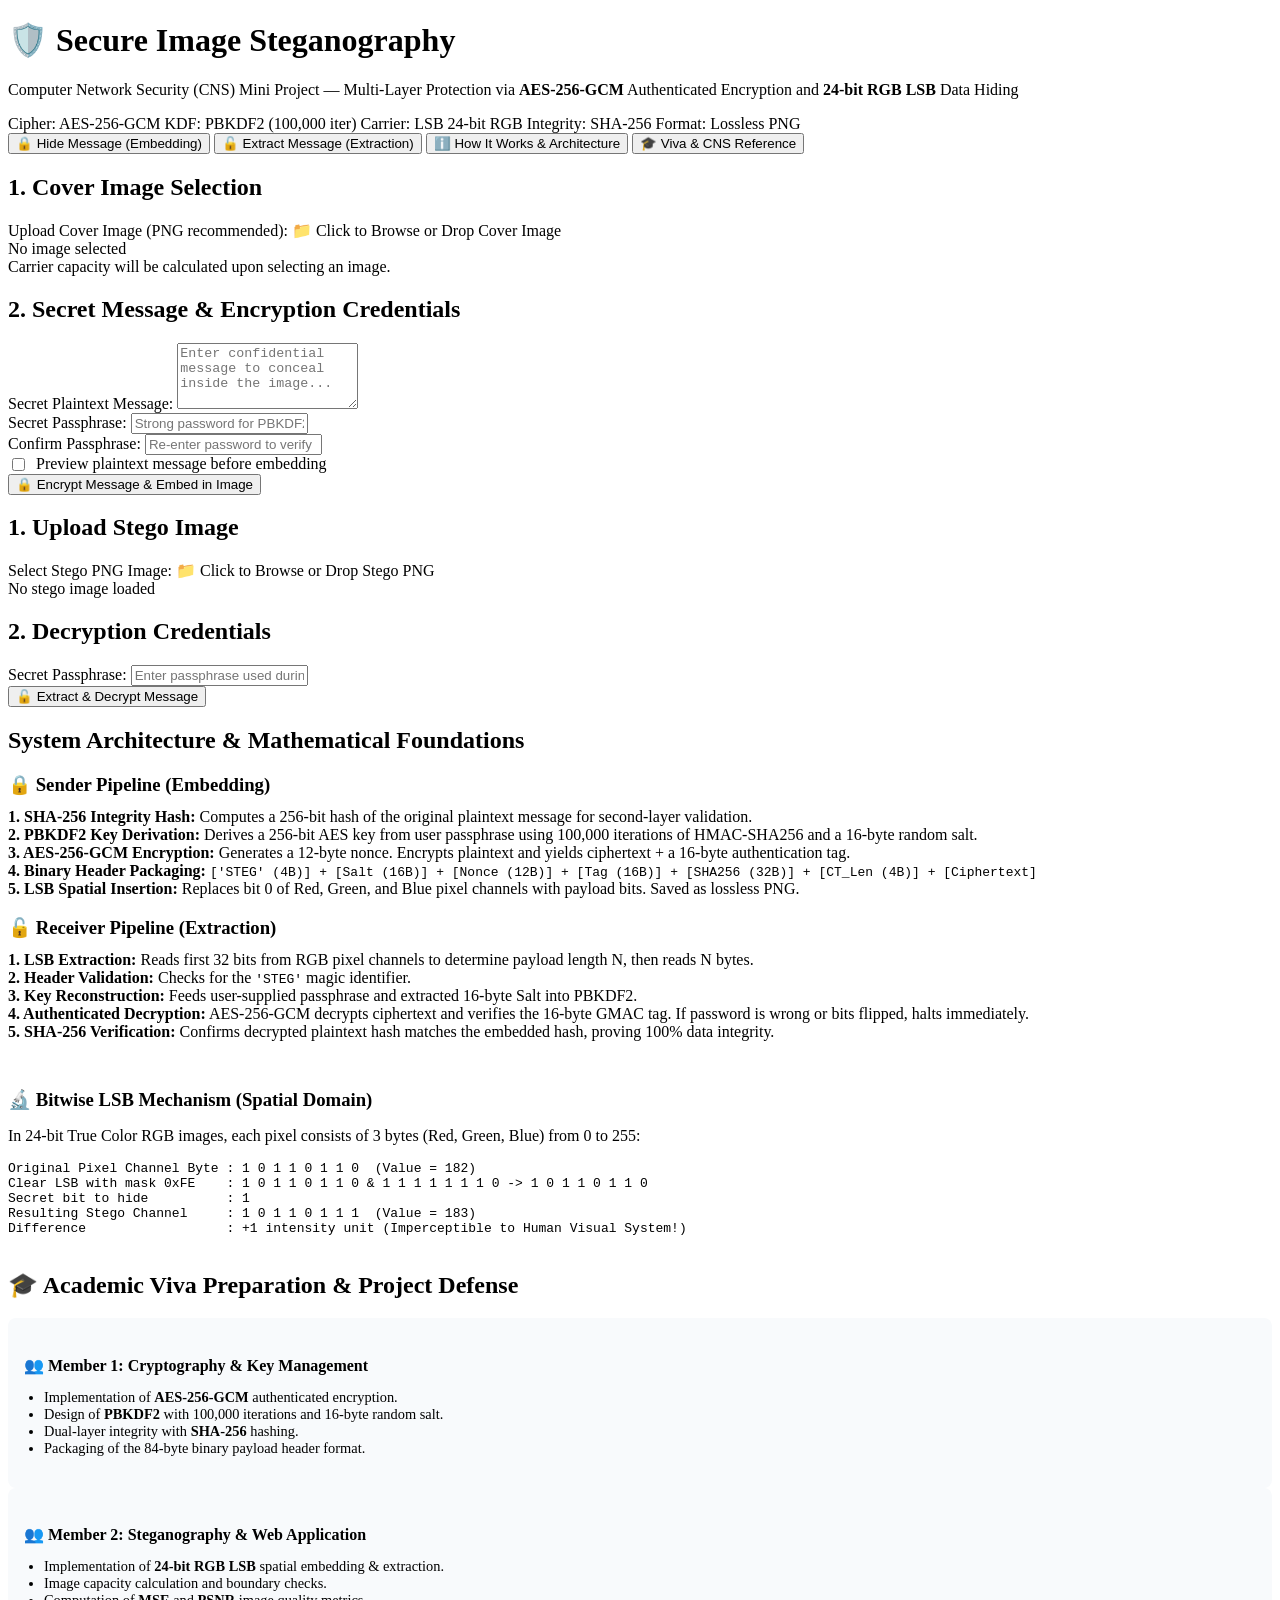
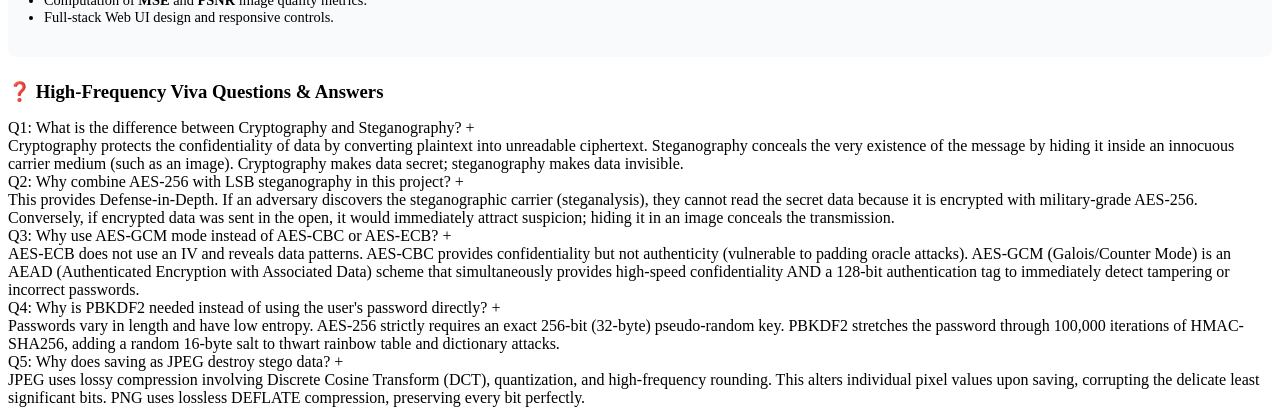
==== templates/index.html @ 18401d92 "Replace Streamlit with Flask web app and add GitHub Pages static live deployment" ====
<!DOCTYPE html>
<html lang="en">
<head>
  <meta charset="UTF-8">
  <meta name="viewport" content="width=device-width, initial-scale=1.0">
  <title>Secure Image Steganography | AES-256 & LSB</title>
  <link rel="stylesheet" href="static/style.css">
  <link rel="icon" href="data:image/svg+xml,<svg xmlns=%22http://www.w3.org/2000/svg%22 viewBox=%220 0 100 100%22><text y=%22.9em%22 font-size=%2290%22>🛡️</text></svg>">
</head>
<body>

  <!-- Top Banner / Header -->
  <header>
    <div class="header-container">
      <h1>🛡️ Secure Image Steganography</h1>
      <p>Computer Network Security (CNS) Mini Project — Multi-Layer Protection via <strong>AES-256-GCM</strong> Authenticated Encryption and <strong>24-bit RGB LSB</strong> Data Hiding</p>
      <div class="badge-row">
        <span class="badge badge-blue">Cipher: AES-256-GCM</span>
        <span class="badge badge-amber">KDF: PBKDF2 (100,000 iter)</span>
        <span class="badge badge-green">Carrier: LSB 24-bit RGB</span>
        <span class="badge badge-blue">Integrity: SHA-256</span>
        <span class="badge badge-green">Format: Lossless PNG</span>
      </div>
    </div>
  </header>

  <!-- Main Container -->
  <main class="main-container">
    
    <!-- Navigation Tabs -->
    <nav class="tabs-nav">
      <button class="tab-btn active" data-tab="tab-hide">🔒 Hide Message (Embedding)</button>
      <button class="tab-btn" data-tab="tab-extract">🔓 Extract Message (Extraction)</button>
      <button class="tab-btn" data-tab="tab-how-it-works">ℹ️ How It Works & Architecture</button>
      <button class="tab-btn" data-tab="tab-viva">🎓 Viva & CNS Reference</button>
    </nav>

    <!-- ========================================================================= -->
    <!-- TAB 1: HIDE MESSAGE                                                       -->
    <!-- ========================================================================= -->
    <section id="tab-hide" class="tab-content active">
      <div class="grid-2">
        
        <!-- Left: Upload & Capacity -->
        <div class="card">
          <h2 class="card-title">1. Cover Image Selection</h2>
          
          <div class="form-group" id="samplePickerGroup" style="display:none;">
            <label for="sampleSelect">Or select a pre-generated sample:</label>
            <select id="sampleSelect">
              <option value="">-- Choose a sample image --</option>
            </select>
          </div>

          <div class="form-group">
            <label>Upload Cover Image (PNG recommended):</label>
            <label class="file-dropzone" for="coverInput">
              📁 Click to Browse or Drop Cover Image
              <input type="file" id="coverInput" accept="image/png, image/bmp, image/jpeg" style="display:none;">
            </label>
          </div>

          <div class="preview-box" id="coverPreview">
            <span style="color: var(--text-muted);">No image selected</span>
          </div>

          <div class="alert alert-info" id="capacityStats">
            Carrier capacity will be calculated upon selecting an image.
          </div>
        </div>

        <!-- Right: Secret Credentials & Controls -->
        <div class="card">
          <h2 class="card-title">2. Secret Message & Encryption Credentials</h2>

          <div class="form-group">
            <label for="secretMessage">Secret Plaintext Message:</label>
            <textarea id="secretMessage" rows="4" placeholder="Enter confidential message to conceal inside the image..."></textarea>
          </div>

          <div class="form-group">
            <label for="embedPassword">Secret Passphrase:</label>
            <input type="password" id="embedPassword" placeholder="Strong password for PBKDF2 key derivation">
          </div>

          <div class="form-group">
            <label for="confirmPassword">Confirm Passphrase:</label>
            <input type="password" id="confirmPassword" placeholder="Re-enter password to verify">
          </div>

          <div style="display: flex; align-items: center; gap: 0.5rem;">
            <input type="checkbox" id="showPlaintextCheck">
            <label for="showPlaintextCheck" style="cursor: pointer; margin: 0;">Preview plaintext message before embedding</label>
          </div>

          <div id="plaintextPreviewBox" style="display:none; background:#f1f5f9; padding:0.75rem; border-radius:6px; font-family:monospace;" id="plaintextPreviewText">
            <span id="plaintextPreviewText"></span>
          </div>

          <button class="btn btn-primary" id="btnEmbed">
            🔒 Encrypt Message & Embed in Image
          </button>

          <div id="embedAlert" class="alert" style="display:none;"></div>
        </div>

      </div>

      <!-- Result Card (Stego Image & Telemetry) -->
      <div class="card" id="embedResultCard" style="display:none; margin-top:2rem;">
        <h2 class="card-title">3. Generated Stego Image & Telemetry</h2>
        
        <div class="grid-2">
          <div>
            <div class="preview-box" style="margin-bottom: 1rem;">
              <img id="stegoPreview" src="" alt="Stego Image Output">
            </div>
            <a id="btnDownloadStego" class="btn btn-success" style="width: 100%; text-decoration: none;">
              ⬇️ Download Stego Image (Lossless PNG)
            </a>
            <p style="font-size: 0.8rem; color: var(--text-muted); margin-top: 0.5rem; text-align: center;">
              ⚠️ Lossless preservation notice: Always save and transmit as PNG. JPEG compression destroys LSB data.
            </p>
          </div>

          <div>
            <h3 style="font-size: 1.1rem; margin-bottom: 0.75rem;">📊 Security & Quality Metrics</h3>
            <div class="telemetry-grid">
              <div class="metric-card">
                <div class="metric-val" id="telemetryAlgorithm">AES-256-GCM</div>
                <div class="metric-lbl">Cipher Mode</div>
              </div>
              <div class="metric-card">
                <div class="metric-val" id="telemetryPsnr">-- dB</div>
                <div class="metric-lbl">PSNR (Fidelity)</div>
              </div>
              <div class="metric-card">
                <div class="metric-val" id="telemetryMse">--</div>
                <div class="metric-lbl">Mean Squared Error</div>
              </div>
              <div class="metric-card">
                <div class="metric-val" id="telemetryCapUsed">--%</div>
                <div class="metric-lbl">Capacity Utilized</div>
              </div>
            </div>

            <div style="background: #f8fafc; border: 1px solid var(--border-color); border-radius: 8px; padding: 1rem; margin-top: 1rem; font-size: 0.85rem;">
              <strong>Cryptographic Manifest:</strong><br>
              • Random Salt (16B): <code id="telemetrySalt">--</code><br>
              • Nonce / IV (12B): <code id="telemetryNonce">--</code><br>
              • Auth Tag (16B): <code id="telemetryTag">--</code><br>
              • SHA-256 Digest: <code id="telemetrySha">--</code><br>
              • Payload Size: <strong id="telemetryPayload">--</strong>
            </div>
          </div>
        </div>
      </div>
    </section>

    <!-- ========================================================================= -->
    <!-- TAB 2: EXTRACT MESSAGE                                                    -->
    <!-- ========================================================================= -->
    <section id="tab-extract" class="tab-content">
      <div class="grid-2">
        
        <!-- Left: Upload Stego -->
        <div class="card">
          <h2 class="card-title">1. Upload Stego Image</h2>
          <div class="form-group">
            <label>Select Stego PNG Image:</label>
            <label class="file-dropzone" for="stegoInput">
              📁 Click to Browse or Drop Stego PNG
              <input type="file" id="stegoInput" accept="image/png, image/bmp" style="display:none;">
            </label>
          </div>
          <div class="preview-box" id="stegoExtractPreview">
            <span style="color: var(--text-muted);">No stego image loaded</span>
          </div>
        </div>

        <!-- Right: Decryption Credentials -->
        <div class="card">
          <h2 class="card-title">2. Decryption Credentials</h2>
          <div class="form-group">
            <label for="extractPassword">Secret Passphrase:</label>
            <input type="password" id="extractPassword" placeholder="Enter passphrase used during embedding">
          </div>

          <button class="btn btn-primary" id="btnExtract">
            🔓 Extract & Decrypt Message
          </button>

          <div id="extractAlert" class="alert" style="display:none;"></div>
        </div>

      </div>

      <!-- Extract Results -->
      <div class="card" id="extractResultCard" style="display:none; margin-top:2rem;">
        <h2 class="card-title">3. Authentication & Recovered Message</h2>

        <div class="verify-grid">
          <div class="verify-box" id="badgeHeader">
            <strong>HEADER</strong><br><small>Magic check</small>
          </div>
          <div class="verify-box" id="badgeTag">
            <strong>AUTH TAG</strong><br><small>AES-GCM integrity</small>
          </div>
          <div class="verify-box" id="badgeSha">
            <strong>SHA-256</strong><br><small>Plaintext hash</small>
          </div>
        </div>

        <div class="form-group" style="margin-top: 1rem;">
          <label>Decrypted Plaintext Secret Message:</label>
          <textarea id="extractedMessage" rows="5" readonly style="background:#f8fafc; font-weight:600; color:#0f172a;"></textarea>
        </div>

        <div>
          <label>Technical Telemetry:</label>
          <pre id="cryptoDetails"></pre>
        </div>
      </div>
    </section>

    <!-- ========================================================================= -->
    <!-- TAB 3: HOW IT WORKS                                                       -->
    <!-- ========================================================================= -->
    <section id="tab-how-it-works" class="tab-content">
      <div class="card">
        <h2 class="card-title">System Architecture & Mathematical Foundations</h2>
        
        <div class="grid-2">
          <div>
            <h3 style="margin-bottom: 0.75rem;">🔒 Sender Pipeline (Embedding)</h3>
            <div class="workflow-step">
              <strong>1. SHA-256 Integrity Hash:</strong> Computes a 256-bit hash of the original plaintext message for second-layer validation.
            </div>
            <div class="workflow-step">
              <strong>2. PBKDF2 Key Derivation:</strong> Derives a 256-bit AES key from user passphrase using 100,000 iterations of HMAC-SHA256 and a 16-byte random salt.
            </div>
            <div class="workflow-step">
              <strong>3. AES-256-GCM Encryption:</strong> Generates a 12-byte nonce. Encrypts plaintext and yields ciphertext + a 16-byte authentication tag.
            </div>
            <div class="workflow-step">
              <strong>4. Binary Header Packaging:</strong>
              <code>['STEG' (4B)] + [Salt (16B)] + [Nonce (12B)] + [Tag (16B)] + [SHA256 (32B)] + [CT_Len (4B)] + [Ciphertext]</code>
            </div>
            <div class="workflow-step">
              <strong>5. LSB Spatial Insertion:</strong> Replaces bit 0 of Red, Green, and Blue pixel channels with payload bits. Saved as lossless PNG.
            </div>
          </div>

          <div>
            <h3 style="margin-bottom: 0.75rem;">🔓 Receiver Pipeline (Extraction)</h3>
            <div class="workflow-step">
              <strong>1. LSB Extraction:</strong> Reads first 32 bits from RGB pixel channels to determine payload length N, then reads N bytes.
            </div>
            <div class="workflow-step">
              <strong>2. Header Validation:</strong> Checks for the <code>'STEG'</code> magic identifier.
            </div>
            <div class="workflow-step">
              <strong>3. Key Reconstruction:</strong> Feeds user-supplied passphrase and extracted 16-byte Salt into PBKDF2.
            </div>
            <div class="workflow-step">
              <strong>4. Authenticated Decryption:</strong> AES-256-GCM decrypts ciphertext and verifies the 16-byte GMAC tag. If password is wrong or bits flipped, halts immediately.
            </div>
            <div class="workflow-step">
              <strong>5. SHA-256 Verification:</strong> Confirms decrypted plaintext hash matches the embedded hash, proving 100% data integrity.
            </div>
          </div>
        </div>

        <hr style="margin: 1.5rem 0; border: 0; border-top: 1px solid var(--border-color);">

        <h3 style="margin-bottom: 0.5rem;">🔬 Bitwise LSB Mechanism (Spatial Domain)</h3>
        <p style="color: var(--text-muted); margin-bottom: 1rem;">
          In 24-bit True Color RGB images, each pixel consists of 3 bytes (Red, Green, Blue) from 0 to 255:
        </p>
        <pre>
Original Pixel Channel Byte : 1 0 1 1 0 1 1 0  (Value = 182)
Clear LSB with mask 0xFE    : 1 0 1 1 0 1 1 0 & 1 1 1 1 1 1 1 0 -> 1 0 1 1 0 1 1 0
Secret bit to hide          : 1
Resulting Stego Channel     : 1 0 1 1 0 1 1 1  (Value = 183)
Difference                  : +1 intensity unit (Imperceptible to Human Visual System!)
        </pre>
      </div>
    </section>

    <!-- ========================================================================= -->
    <!-- TAB 4: VIVA REFERENCE                                                     -->
    <!-- ========================================================================= -->
    <section id="tab-viva" class="tab-content">
      <div class="card">
        <h2 class="card-title">🎓 Academic Viva Preparation & Project Defense</h2>

        <div class="grid-2" style="margin-bottom: 1.5rem;">
          <div style="background:#f8fafc; padding:1rem; border-radius:8px; border:1px solid var(--border-color);">
            <h4 style="color: var(--primary); margin-bottom:0.5rem;">👥 Member 1: Cryptography & Key Management</h4>
            <ul style="padding-left: 1.25rem; font-size: 0.9rem;">
              <li>Implementation of <strong>AES-256-GCM</strong> authenticated encryption.</li>
              <li>Design of <strong>PBKDF2</strong> with 100,000 iterations and 16-byte random salt.</li>
              <li>Dual-layer integrity with <strong>SHA-256</strong> hashing.</li>
              <li>Packaging of the 84-byte binary payload header format.</li>
            </ul>
          </div>
          <div style="background:#f8fafc; padding:1rem; border-radius:8px; border:1px solid var(--border-color);">
            <h4 style="color: var(--primary); margin-bottom:0.5rem;">👥 Member 2: Steganography & Web Application</h4>
            <ul style="padding-left: 1.25rem; font-size: 0.9rem;">
              <li>Implementation of <strong>24-bit RGB LSB</strong> spatial embedding & extraction.</li>
              <li>Image capacity calculation and boundary checks.</li>
              <li>Computation of <strong>MSE</strong> and <strong>PSNR</strong> image quality metrics.</li>
              <li>Full-stack Web UI design and responsive controls.</li>
            </ul>
          </div>
        </div>

        <h3 style="margin-bottom: 1rem;">❓ High-Frequency Viva Questions & Answers</h3>

        <div class="faq-item">
          <div class="faq-q"><span>Q1: What is the difference between Cryptography and Steganography?</span> <span>+</span></div>
          <div class="faq-a">Cryptography protects the confidentiality of data by converting plaintext into unreadable ciphertext. Steganography conceals the very existence of the message by hiding it inside an innocuous carrier medium (such as an image). Cryptography makes data secret; steganography makes data invisible.</div>
        </div>

        <div class="faq-item">
          <div class="faq-q"><span>Q2: Why combine AES-256 with LSB steganography in this project?</span> <span>+</span></div>
          <div class="faq-a">This provides Defense-in-Depth. If an adversary discovers the steganographic carrier (steganalysis), they cannot read the secret data because it is encrypted with military-grade AES-256. Conversely, if encrypted data was sent in the open, it would immediately attract suspicion; hiding it in an image conceals the transmission.</div>
        </div>

        <div class="faq-item">
          <div class="faq-q"><span>Q3: Why use AES-GCM mode instead of AES-CBC or AES-ECB?</span> <span>+</span></div>
          <div class="faq-a">AES-ECB does not use an IV and reveals data patterns. AES-CBC provides confidentiality but not authenticity (vulnerable to padding oracle attacks). AES-GCM (Galois/Counter Mode) is an AEAD (Authenticated Encryption with Associated Data) scheme that simultaneously provides high-speed confidentiality AND a 128-bit authentication tag to immediately detect tampering or incorrect passwords.</div>
        </div>

        <div class="faq-item">
          <div class="faq-q"><span>Q4: Why is PBKDF2 needed instead of using the user's password directly?</span> <span>+</span></div>
          <div class="faq-a">Passwords vary in length and have low entropy. AES-256 strictly requires an exact 256-bit (32-byte) pseudo-random key. PBKDF2 stretches the password through 100,000 iterations of HMAC-SHA256, adding a random 16-byte salt to thwart rainbow table and dictionary attacks.</div>
        </div>

        <div class="faq-item">
          <div class="faq-q"><span>Q5: Why does saving as JPEG destroy stego data?</span> <span>+</span></div>
          <div class="faq-a">JPEG uses lossy compression involving Discrete Cosine Transform (DCT), quantization, and high-frequency rounding. This alters individual pixel values upon saving, corrupting the delicate least significant bits. PNG uses lossless DEFLATE compression, preserving every bit perfectly.</div>
        </div>

      </div>
    </section>

  </main>

  <script src="static/app.js"></script>
</body>
</html>
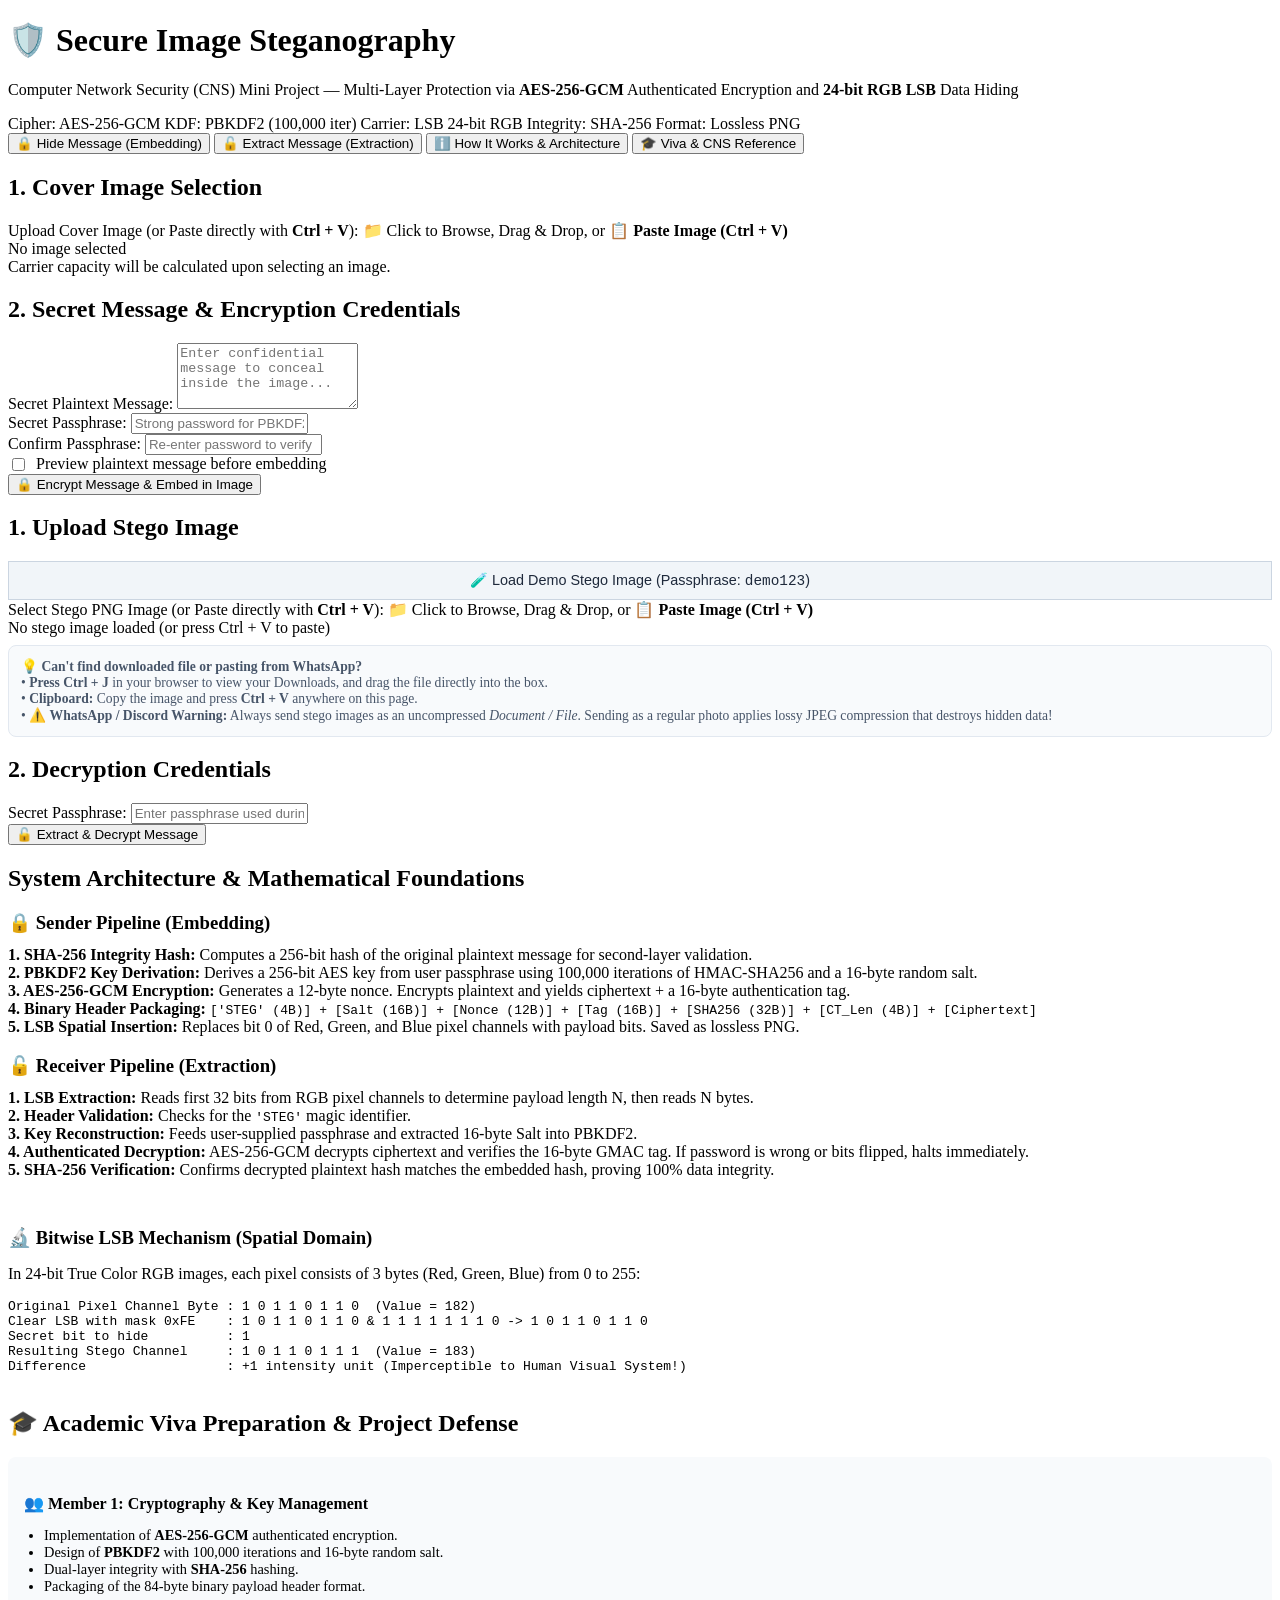
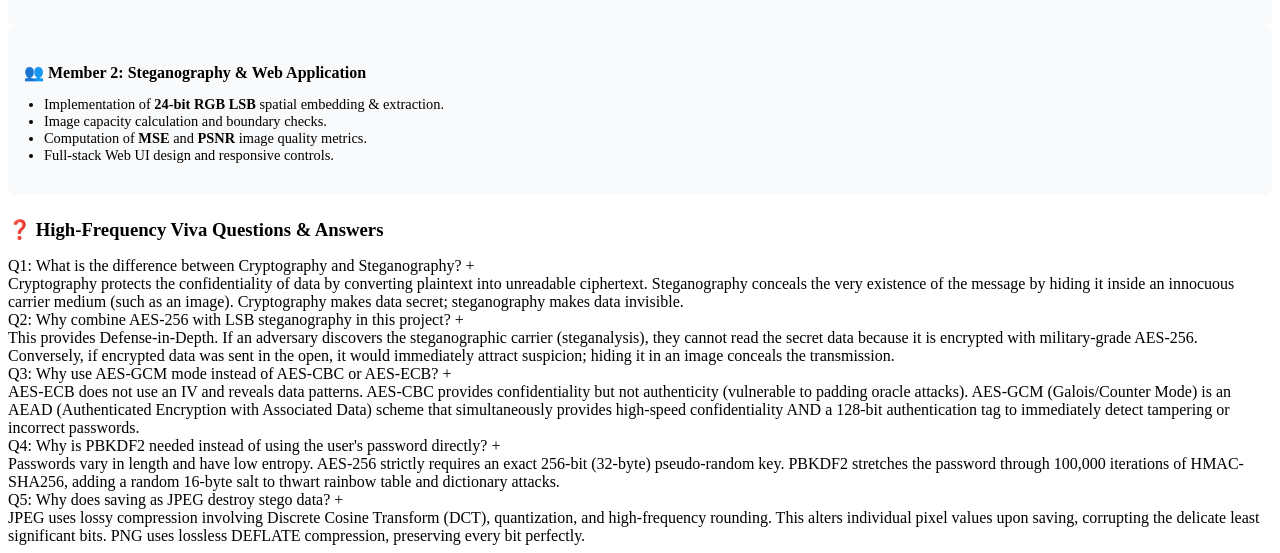
==== commit 13da34e8: "Add Ctrl+V clipboard paste, drag-and-drop, and 1-click demo stego image loader" ====
--- a/templates/index.html
+++ b/templates/index.html
@@ -53,9 +53,9 @@
           </div>
 
           <div class="form-group">
-            <label>Upload Cover Image (PNG recommended):</label>
+            <label>Upload Cover Image (or Paste directly with <strong>Ctrl + V</strong>):</label>
             <label class="file-dropzone" for="coverInput">
-              📁 Click to Browse or Drop Cover Image
+              📁 Click to Browse, Drag & Drop, or 📋 <strong>Paste Image (Ctrl + V)</strong>
               <input type="file" id="coverInput" accept="image/png, image/bmp, image/jpeg" style="display:none;">
             </label>
           </div>
@@ -166,15 +166,27 @@
         <!-- Left: Upload Stego -->
         <div class="card">
           <h2 class="card-title">1. Upload Stego Image</h2>
-          <div class="form-group">
-            <label>Select Stego PNG Image:</label>
+          
+          <button id="btnLoadDemoStego" type="button" class="btn" style="background:#f1f5f9; color:#1e293b; border:1px solid #cbd5e1; width:100%; font-size:0.9rem; padding:0.6rem;">
+            🧪 Load Demo Stego Image (Passphrase: <code>demo123</code>)
+          </button>
+
+          <div class="form-group">
+            <label>Select Stego PNG Image (or Paste directly with <strong>Ctrl + V</strong>):</label>
             <label class="file-dropzone" for="stegoInput">
-              📁 Click to Browse or Drop Stego PNG
+              📁 Click to Browse, Drag & Drop, or 📋 <strong>Paste Image (Ctrl + V)</strong>
               <input type="file" id="stegoInput" accept="image/png, image/bmp" style="display:none;">
             </label>
           </div>
           <div class="preview-box" id="stegoExtractPreview">
-            <span style="color: var(--text-muted);">No stego image loaded</span>
+            <span style="color: var(--text-muted);">No stego image loaded (or press Ctrl + V to paste)</span>
+          </div>
+
+          <div style="background:#f8fafc; border:1px solid #e2e8f0; border-radius:8px; padding:0.75rem; font-size:0.85rem; color:#475569; margin-top:0.5rem;">
+            💡 <strong>Can't find downloaded file or pasting from WhatsApp?</strong><br>
+            • <strong>Press Ctrl + J</strong> in your browser to view your Downloads, and drag the file directly into the box.<br>
+            • <strong>Clipboard:</strong> Copy the image and press <strong>Ctrl + V</strong> anywhere on this page.<br>
+            • ⚠️ <strong>WhatsApp / Discord Warning:</strong> Always send stego images as an uncompressed <em>Document / File</em>. Sending as a regular photo applies lossy JPEG compression that destroys hidden data!
           </div>
         </div>
 
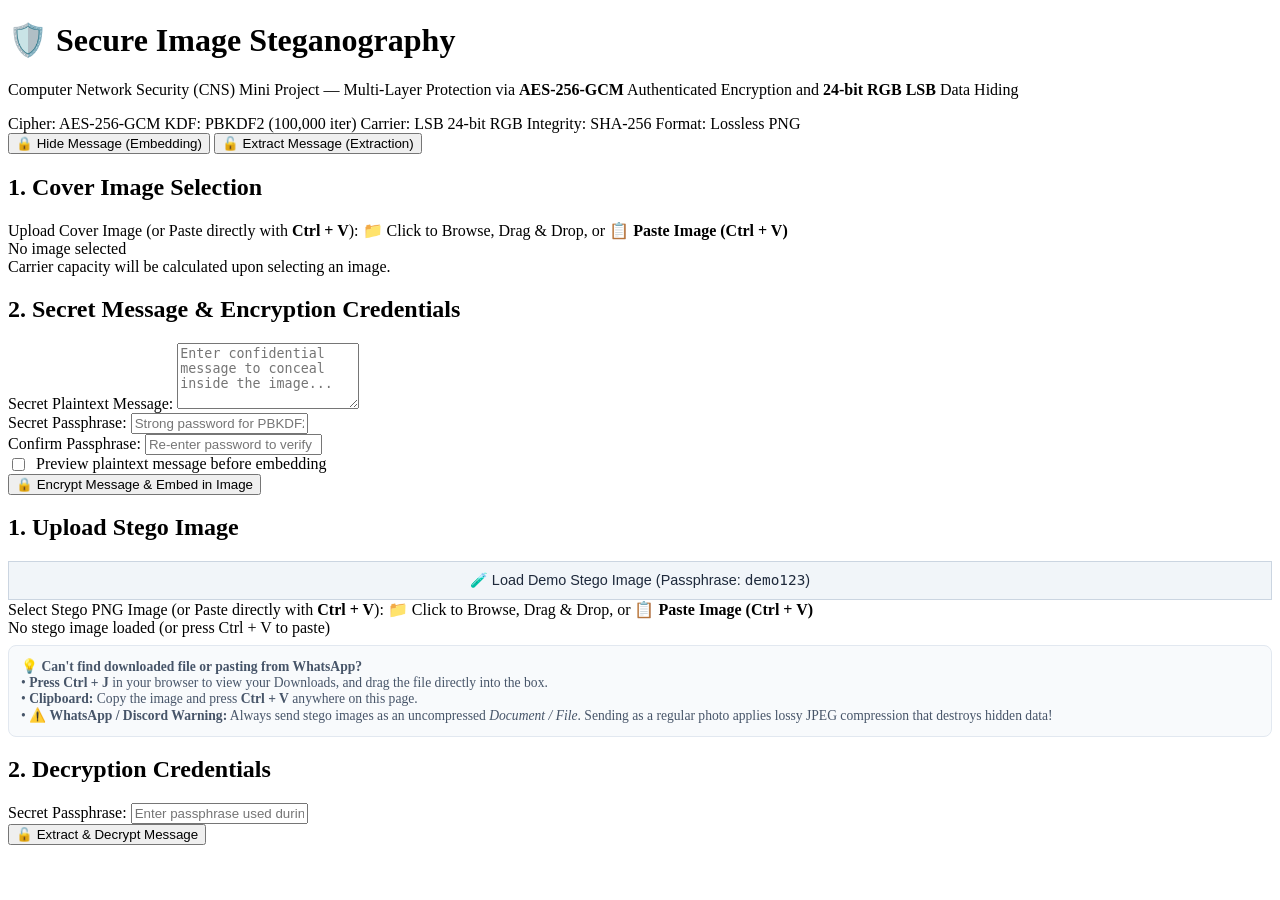
==== commit e97f5cfb: "Remove How It Works and Viva tabs from web dashboard" ====
--- a/templates/index.html
+++ b/templates/index.html
@@ -31,8 +31,6 @@
     <nav class="tabs-nav">
       <button class="tab-btn active" data-tab="tab-hide">🔒 Hide Message (Embedding)</button>
       <button class="tab-btn" data-tab="tab-extract">🔓 Extract Message (Extraction)</button>
-      <button class="tab-btn" data-tab="tab-how-it-works">ℹ️ How It Works & Architecture</button>
-      <button class="tab-btn" data-tab="tab-viva">🎓 Viva & CNS Reference</button>
     </nav>
 
     <!-- ========================================================================= -->
@@ -232,129 +230,6 @@
           <label>Technical Telemetry:</label>
           <pre id="cryptoDetails"></pre>
         </div>
-      </div>
-    </section>
-
-    <!-- ========================================================================= -->
-    <!-- TAB 3: HOW IT WORKS                                                       -->
-    <!-- ========================================================================= -->
-    <section id="tab-how-it-works" class="tab-content">
-      <div class="card">
-        <h2 class="card-title">System Architecture & Mathematical Foundations</h2>
-        
-        <div class="grid-2">
-          <div>
-            <h3 style="margin-bottom: 0.75rem;">🔒 Sender Pipeline (Embedding)</h3>
-            <div class="workflow-step">
-              <strong>1. SHA-256 Integrity Hash:</strong> Computes a 256-bit hash of the original plaintext message for second-layer validation.
-            </div>
-            <div class="workflow-step">
-              <strong>2. PBKDF2 Key Derivation:</strong> Derives a 256-bit AES key from user passphrase using 100,000 iterations of HMAC-SHA256 and a 16-byte random salt.
-            </div>
-            <div class="workflow-step">
-              <strong>3. AES-256-GCM Encryption:</strong> Generates a 12-byte nonce. Encrypts plaintext and yields ciphertext + a 16-byte authentication tag.
-            </div>
-            <div class="workflow-step">
-              <strong>4. Binary Header Packaging:</strong>
-              <code>['STEG' (4B)] + [Salt (16B)] + [Nonce (12B)] + [Tag (16B)] + [SHA256 (32B)] + [CT_Len (4B)] + [Ciphertext]</code>
-            </div>
-            <div class="workflow-step">
-              <strong>5. LSB Spatial Insertion:</strong> Replaces bit 0 of Red, Green, and Blue pixel channels with payload bits. Saved as lossless PNG.
-            </div>
-          </div>
-
-          <div>
-            <h3 style="margin-bottom: 0.75rem;">🔓 Receiver Pipeline (Extraction)</h3>
-            <div class="workflow-step">
-              <strong>1. LSB Extraction:</strong> Reads first 32 bits from RGB pixel channels to determine payload length N, then reads N bytes.
-            </div>
-            <div class="workflow-step">
-              <strong>2. Header Validation:</strong> Checks for the <code>'STEG'</code> magic identifier.
-            </div>
-            <div class="workflow-step">
-              <strong>3. Key Reconstruction:</strong> Feeds user-supplied passphrase and extracted 16-byte Salt into PBKDF2.
-            </div>
-            <div class="workflow-step">
-              <strong>4. Authenticated Decryption:</strong> AES-256-GCM decrypts ciphertext and verifies the 16-byte GMAC tag. If password is wrong or bits flipped, halts immediately.
-            </div>
-            <div class="workflow-step">
-              <strong>5. SHA-256 Verification:</strong> Confirms decrypted plaintext hash matches the embedded hash, proving 100% data integrity.
-            </div>
-          </div>
-        </div>
-
-        <hr style="margin: 1.5rem 0; border: 0; border-top: 1px solid var(--border-color);">
-
-        <h3 style="margin-bottom: 0.5rem;">🔬 Bitwise LSB Mechanism (Spatial Domain)</h3>
-        <p style="color: var(--text-muted); margin-bottom: 1rem;">
-          In 24-bit True Color RGB images, each pixel consists of 3 bytes (Red, Green, Blue) from 0 to 255:
-        </p>
-        <pre>
-Original Pixel Channel Byte : 1 0 1 1 0 1 1 0  (Value = 182)
-Clear LSB with mask 0xFE    : 1 0 1 1 0 1 1 0 & 1 1 1 1 1 1 1 0 -> 1 0 1 1 0 1 1 0
-Secret bit to hide          : 1
-Resulting Stego Channel     : 1 0 1 1 0 1 1 1  (Value = 183)
-Difference                  : +1 intensity unit (Imperceptible to Human Visual System!)
-        </pre>
-      </div>
-    </section>
-
-    <!-- ========================================================================= -->
-    <!-- TAB 4: VIVA REFERENCE                                                     -->
-    <!-- ========================================================================= -->
-    <section id="tab-viva" class="tab-content">
-      <div class="card">
-        <h2 class="card-title">🎓 Academic Viva Preparation & Project Defense</h2>
-
-        <div class="grid-2" style="margin-bottom: 1.5rem;">
-          <div style="background:#f8fafc; padding:1rem; border-radius:8px; border:1px solid var(--border-color);">
-            <h4 style="color: var(--primary); margin-bottom:0.5rem;">👥 Member 1: Cryptography & Key Management</h4>
-            <ul style="padding-left: 1.25rem; font-size: 0.9rem;">
-              <li>Implementation of <strong>AES-256-GCM</strong> authenticated encryption.</li>
-              <li>Design of <strong>PBKDF2</strong> with 100,000 iterations and 16-byte random salt.</li>
-              <li>Dual-layer integrity with <strong>SHA-256</strong> hashing.</li>
-              <li>Packaging of the 84-byte binary payload header format.</li>
-            </ul>
-          </div>
-          <div style="background:#f8fafc; padding:1rem; border-radius:8px; border:1px solid var(--border-color);">
-            <h4 style="color: var(--primary); margin-bottom:0.5rem;">👥 Member 2: Steganography & Web Application</h4>
-            <ul style="padding-left: 1.25rem; font-size: 0.9rem;">
-              <li>Implementation of <strong>24-bit RGB LSB</strong> spatial embedding & extraction.</li>
-              <li>Image capacity calculation and boundary checks.</li>
-              <li>Computation of <strong>MSE</strong> and <strong>PSNR</strong> image quality metrics.</li>
-              <li>Full-stack Web UI design and responsive controls.</li>
-            </ul>
-          </div>
-        </div>
-
-        <h3 style="margin-bottom: 1rem;">❓ High-Frequency Viva Questions & Answers</h3>
-
-        <div class="faq-item">
-          <div class="faq-q"><span>Q1: What is the difference between Cryptography and Steganography?</span> <span>+</span></div>
-          <div class="faq-a">Cryptography protects the confidentiality of data by converting plaintext into unreadable ciphertext. Steganography conceals the very existence of the message by hiding it inside an innocuous carrier medium (such as an image). Cryptography makes data secret; steganography makes data invisible.</div>
-        </div>
-
-        <div class="faq-item">
-          <div class="faq-q"><span>Q2: Why combine AES-256 with LSB steganography in this project?</span> <span>+</span></div>
-          <div class="faq-a">This provides Defense-in-Depth. If an adversary discovers the steganographic carrier (steganalysis), they cannot read the secret data because it is encrypted with military-grade AES-256. Conversely, if encrypted data was sent in the open, it would immediately attract suspicion; hiding it in an image conceals the transmission.</div>
-        </div>
-
-        <div class="faq-item">
-          <div class="faq-q"><span>Q3: Why use AES-GCM mode instead of AES-CBC or AES-ECB?</span> <span>+</span></div>
-          <div class="faq-a">AES-ECB does not use an IV and reveals data patterns. AES-CBC provides confidentiality but not authenticity (vulnerable to padding oracle attacks). AES-GCM (Galois/Counter Mode) is an AEAD (Authenticated Encryption with Associated Data) scheme that simultaneously provides high-speed confidentiality AND a 128-bit authentication tag to immediately detect tampering or incorrect passwords.</div>
-        </div>
-
-        <div class="faq-item">
-          <div class="faq-q"><span>Q4: Why is PBKDF2 needed instead of using the user's password directly?</span> <span>+</span></div>
-          <div class="faq-a">Passwords vary in length and have low entropy. AES-256 strictly requires an exact 256-bit (32-byte) pseudo-random key. PBKDF2 stretches the password through 100,000 iterations of HMAC-SHA256, adding a random 16-byte salt to thwart rainbow table and dictionary attacks.</div>
-        </div>
-
-        <div class="faq-item">
-          <div class="faq-q"><span>Q5: Why does saving as JPEG destroy stego data?</span> <span>+</span></div>
-          <div class="faq-a">JPEG uses lossy compression involving Discrete Cosine Transform (DCT), quantization, and high-frequency rounding. This alters individual pixel values upon saving, corrupting the delicate least significant bits. PNG uses lossless DEFLATE compression, preserving every bit perfectly.</div>
-        </div>
-
-      </div>
     </section>
 
   </main>
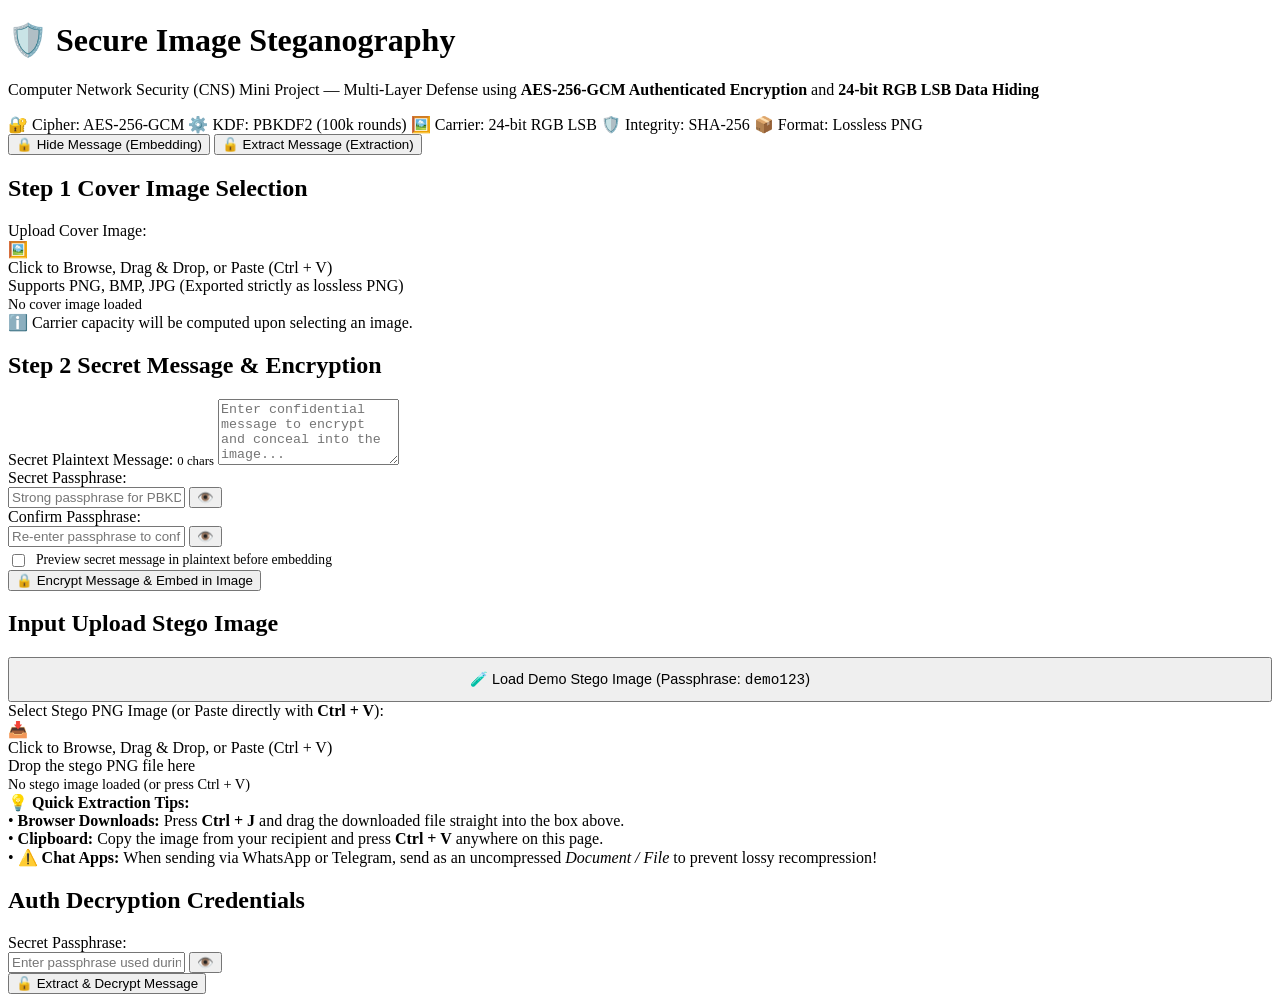
==== commit 676daf85: "Upgrade UI: presentation-grade theme, password eye toggles, char counter, copy buttons" ====
--- a/templates/index.html
+++ b/templates/index.html
@@ -13,13 +13,13 @@
   <header>
     <div class="header-container">
       <h1>🛡️ Secure Image Steganography</h1>
-      <p>Computer Network Security (CNS) Mini Project — Multi-Layer Protection via <strong>AES-256-GCM</strong> Authenticated Encryption and <strong>24-bit RGB LSB</strong> Data Hiding</p>
+      <p>Computer Network Security (CNS) Mini Project — Multi-Layer Defense using <strong>AES-256-GCM Authenticated Encryption</strong> and <strong>24-bit RGB LSB Data Hiding</strong></p>
       <div class="badge-row">
-        <span class="badge badge-blue">Cipher: AES-256-GCM</span>
-        <span class="badge badge-amber">KDF: PBKDF2 (100,000 iter)</span>
-        <span class="badge badge-green">Carrier: LSB 24-bit RGB</span>
-        <span class="badge badge-blue">Integrity: SHA-256</span>
-        <span class="badge badge-green">Format: Lossless PNG</span>
+        <span class="badge badge-blue">🔐 Cipher: AES-256-GCM</span>
+        <span class="badge badge-amber">⚙️ KDF: PBKDF2 (100k rounds)</span>
+        <span class="badge badge-green">🖼️ Carrier: 24-bit RGB LSB</span>
+        <span class="badge badge-blue">🛡️ Integrity: SHA-256</span>
+        <span class="badge badge-green">📦 Format: Lossless PNG</span>
       </div>
     </div>
   </header>
@@ -29,8 +29,12 @@
     
     <!-- Navigation Tabs -->
     <nav class="tabs-nav">
-      <button class="tab-btn active" data-tab="tab-hide">🔒 Hide Message (Embedding)</button>
-      <button class="tab-btn" data-tab="tab-extract">🔓 Extract Message (Extraction)</button>
+      <button class="tab-btn active" data-tab="tab-hide">
+        <span>🔒</span> Hide Message (Embedding)
+      </button>
+      <button class="tab-btn" data-tab="tab-extract">
+        <span>🔓</span> Extract Message (Extraction)
+      </button>
     </nav>
 
     <!-- ========================================================================= -->
@@ -41,57 +45,72 @@
         
         <!-- Left: Upload & Capacity -->
         <div class="card">
-          <h2 class="card-title">1. Cover Image Selection</h2>
+          <h2 class="card-title">
+            <span class="step-pill">Step 1</span> Cover Image Selection
+          </h2>
           
           <div class="form-group" id="samplePickerGroup" style="display:none;">
-            <label for="sampleSelect">Or select a pre-generated sample:</label>
+            <label for="sampleSelect">Or choose a pre-generated sample image:</label>
             <select id="sampleSelect">
               <option value="">-- Choose a sample image --</option>
             </select>
           </div>
 
           <div class="form-group">
-            <label>Upload Cover Image (or Paste directly with <strong>Ctrl + V</strong>):</label>
+            <label>Upload Cover Image:</label>
             <label class="file-dropzone" for="coverInput">
-              📁 Click to Browse, Drag & Drop, or 📋 <strong>Paste Image (Ctrl + V)</strong>
+              <div class="dropzone-icon">🖼️</div>
+              <div class="dropzone-title">Click to Browse, Drag & Drop, or Paste (Ctrl + V)</div>
+              <div class="dropzone-sub">Supports PNG, BMP, JPG (Exported strictly as lossless PNG)</div>
               <input type="file" id="coverInput" accept="image/png, image/bmp, image/jpeg" style="display:none;">
             </label>
           </div>
 
           <div class="preview-box" id="coverPreview">
-            <span style="color: var(--text-muted);">No image selected</span>
+            <span style="color: var(--text-muted); font-size: 0.9rem;">No cover image loaded</span>
           </div>
 
           <div class="alert alert-info" id="capacityStats">
-            Carrier capacity will be calculated upon selecting an image.
+            ℹ️ Carrier capacity will be computed upon selecting an image.
           </div>
         </div>
 
         <!-- Right: Secret Credentials & Controls -->
         <div class="card">
-          <h2 class="card-title">2. Secret Message & Encryption Credentials</h2>
-
-          <div class="form-group">
-            <label for="secretMessage">Secret Plaintext Message:</label>
-            <textarea id="secretMessage" rows="4" placeholder="Enter confidential message to conceal inside the image..."></textarea>
+          <h2 class="card-title">
+            <span class="step-pill">Step 2</span> Secret Message & Encryption
+          </h2>
+
+          <div class="form-group">
+            <label for="secretMessage">
+              <span>Secret Plaintext Message:</span>
+              <span id="charCountLabel" style="font-weight: 500; font-size: 0.8rem; color: var(--text-muted);">0 chars</span>
+            </label>
+            <textarea id="secretMessage" rows="4" placeholder="Enter confidential message to encrypt and conceal into the image..."></textarea>
           </div>
 
           <div class="form-group">
             <label for="embedPassword">Secret Passphrase:</label>
-            <input type="password" id="embedPassword" placeholder="Strong password for PBKDF2 key derivation">
+            <div class="input-with-action">
+              <input type="password" id="embedPassword" placeholder="Strong passphrase for PBKDF2 key derivation">
+              <button type="button" class="input-eye-btn" data-target="embedPassword" title="Toggle password visibility">👁️</button>
+            </div>
           </div>
 
           <div class="form-group">
             <label for="confirmPassword">Confirm Passphrase:</label>
-            <input type="password" id="confirmPassword" placeholder="Re-enter password to verify">
-          </div>
-
-          <div style="display: flex; align-items: center; gap: 0.5rem;">
-            <input type="checkbox" id="showPlaintextCheck">
-            <label for="showPlaintextCheck" style="cursor: pointer; margin: 0;">Preview plaintext message before embedding</label>
-          </div>
-
-          <div id="plaintextPreviewBox" style="display:none; background:#f1f5f9; padding:0.75rem; border-radius:6px; font-family:monospace;" id="plaintextPreviewText">
+            <div class="input-with-action">
+              <input type="password" id="confirmPassword" placeholder="Re-enter passphrase to confirm">
+              <button type="button" class="input-eye-btn" data-target="confirmPassword" title="Toggle password visibility">👁️</button>
+            </div>
+          </div>
+
+          <div style="display: flex; align-items: center; gap: 0.5rem; margin-top: 0.25rem;">
+            <input type="checkbox" id="showPlaintextCheck" style="width: auto; cursor: pointer;">
+            <label for="showPlaintextCheck" style="cursor: pointer; margin: 0; font-size: 0.85rem;">Preview secret message in plaintext before embedding</label>
+          </div>
+
+          <div id="plaintextPreviewBox" style="display:none; background:#f1f5f9; padding:0.75rem 1rem; border-radius:6px; font-family:monospace; border:1px solid var(--border);">
             <span id="plaintextPreviewText"></span>
           </div>
 
@@ -106,7 +125,9 @@
 
       <!-- Result Card (Stego Image & Telemetry) -->
       <div class="card" id="embedResultCard" style="display:none; margin-top:2rem;">
-        <h2 class="card-title">3. Generated Stego Image & Telemetry</h2>
+        <h2 class="card-title">
+          <span class="step-pill">Result</span> Generated Stego Image & Telemetry
+        </h2>
         
         <div class="grid-2">
           <div>
@@ -116,13 +137,13 @@
             <a id="btnDownloadStego" class="btn btn-success" style="width: 100%; text-decoration: none;">
               ⬇️ Download Stego Image (Lossless PNG)
             </a>
-            <p style="font-size: 0.8rem; color: var(--text-muted); margin-top: 0.5rem; text-align: center;">
-              ⚠️ Lossless preservation notice: Always save and transmit as PNG. JPEG compression destroys LSB data.
-            </p>
+            <div class="tip-banner" style="margin-top: 0.75rem;">
+              ⚠️ <strong>Lossless Preservation Notice:</strong> Always share and transmit as <strong>PNG</strong>. Sending over chat apps (like WhatsApp) as standard photos compresses pixels into lossy JPEG, destroying the embedded bits!
+            </div>
           </div>
 
           <div>
-            <h3 style="font-size: 1.1rem; margin-bottom: 0.75rem;">📊 Security & Quality Metrics</h3>
+            <h3 style="font-size: 1.05rem; margin-bottom: 0.75rem; color: #1e293b;">📊 Security & Quality Metrics</h3>
             <div class="telemetry-grid">
               <div class="metric-card">
                 <div class="metric-val" id="telemetryAlgorithm">AES-256-GCM</div>
@@ -138,17 +159,19 @@
               </div>
               <div class="metric-card">
                 <div class="metric-val" id="telemetryCapUsed">--%</div>
-                <div class="metric-lbl">Capacity Utilized</div>
-              </div>
-            </div>
-
-            <div style="background: #f8fafc; border: 1px solid var(--border-color); border-radius: 8px; padding: 1rem; margin-top: 1rem; font-size: 0.85rem;">
-              <strong>Cryptographic Manifest:</strong><br>
-              • Random Salt (16B): <code id="telemetrySalt">--</code><br>
-              • Nonce / IV (12B): <code id="telemetryNonce">--</code><br>
-              • Auth Tag (16B): <code id="telemetryTag">--</code><br>
-              • SHA-256 Digest: <code id="telemetrySha">--</code><br>
-              • Payload Size: <strong id="telemetryPayload">--</strong>
+                <div class="metric-lbl">Capacity Used</div>
+              </div>
+            </div>
+
+            <div style="background: #f8fafc; border: 1px solid var(--border); border-radius: var(--radius-sm); padding: 1.25rem; margin-top: 1rem; font-size: 0.85rem;">
+              <strong style="color: #0f172a; font-size: 0.9rem;">🔐 Cryptographic Manifest:</strong>
+              <div style="display: grid; grid-template-columns: 1fr; gap: 0.4rem; margin-top: 0.6rem;">
+                <div>• Random Salt (16B): <code id="telemetrySalt">--</code></div>
+                <div>• Nonce / IV (12B): <code id="telemetryNonce">--</code></div>
+                <div>• Auth Tag (16B): <code id="telemetryTag">--</code></div>
+                <div>• SHA-256 Digest: <code id="telemetrySha">--</code></div>
+                <div>• Total Payload: <strong id="telemetryPayload">--</strong></div>
+              </div>
             </div>
           </div>
         </div>
@@ -163,37 +186,46 @@
         
         <!-- Left: Upload Stego -->
         <div class="card">
-          <h2 class="card-title">1. Upload Stego Image</h2>
+          <h2 class="card-title">
+            <span class="step-pill">Input</span> Upload Stego Image
+          </h2>
           
-          <button id="btnLoadDemoStego" type="button" class="btn" style="background:#f1f5f9; color:#1e293b; border:1px solid #cbd5e1; width:100%; font-size:0.9rem; padding:0.6rem;">
+          <button id="btnLoadDemoStego" type="button" class="btn btn-secondary" style="width:100%; font-size:0.9rem; padding:0.75rem;">
             🧪 Load Demo Stego Image (Passphrase: <code>demo123</code>)
           </button>
 
           <div class="form-group">
             <label>Select Stego PNG Image (or Paste directly with <strong>Ctrl + V</strong>):</label>
             <label class="file-dropzone" for="stegoInput">
-              📁 Click to Browse, Drag & Drop, or 📋 <strong>Paste Image (Ctrl + V)</strong>
+              <div class="dropzone-icon">📥</div>
+              <div class="dropzone-title">Click to Browse, Drag & Drop, or Paste (Ctrl + V)</div>
+              <div class="dropzone-sub">Drop the stego PNG file here</div>
               <input type="file" id="stegoInput" accept="image/png, image/bmp" style="display:none;">
             </label>
           </div>
           <div class="preview-box" id="stegoExtractPreview">
-            <span style="color: var(--text-muted);">No stego image loaded (or press Ctrl + V to paste)</span>
-          </div>
-
-          <div style="background:#f8fafc; border:1px solid #e2e8f0; border-radius:8px; padding:0.75rem; font-size:0.85rem; color:#475569; margin-top:0.5rem;">
-            💡 <strong>Can't find downloaded file or pasting from WhatsApp?</strong><br>
-            • <strong>Press Ctrl + J</strong> in your browser to view your Downloads, and drag the file directly into the box.<br>
-            • <strong>Clipboard:</strong> Copy the image and press <strong>Ctrl + V</strong> anywhere on this page.<br>
-            • ⚠️ <strong>WhatsApp / Discord Warning:</strong> Always send stego images as an uncompressed <em>Document / File</em>. Sending as a regular photo applies lossy JPEG compression that destroys hidden data!
+            <span style="color: var(--text-muted); font-size: 0.9rem;">No stego image loaded (or press Ctrl + V)</span>
+          </div>
+
+          <div class="tip-banner">
+            💡 <strong>Quick Extraction Tips:</strong><br>
+            • <strong>Browser Downloads:</strong> Press <strong>Ctrl + J</strong> and drag the downloaded file straight into the box above.<br>
+            • <strong>Clipboard:</strong> Copy the image from your recipient and press <strong>Ctrl + V</strong> anywhere on this page.<br>
+            • ⚠️ <strong>Chat Apps:</strong> When sending via WhatsApp or Telegram, send as an uncompressed <em>Document / File</em> to prevent lossy recompression!
           </div>
         </div>
 
         <!-- Right: Decryption Credentials -->
         <div class="card">
-          <h2 class="card-title">2. Decryption Credentials</h2>
+          <h2 class="card-title">
+            <span class="step-pill">Auth</span> Decryption Credentials
+          </h2>
           <div class="form-group">
             <label for="extractPassword">Secret Passphrase:</label>
-            <input type="password" id="extractPassword" placeholder="Enter passphrase used during embedding">
+            <div class="input-with-action">
+              <input type="password" id="extractPassword" placeholder="Enter passphrase used during embedding">
+              <button type="button" class="input-eye-btn" data-target="extractPassword" title="Toggle password visibility">👁️</button>
+            </div>
           </div>
 
           <button class="btn btn-primary" id="btnExtract">
@@ -207,29 +239,37 @@
 
       <!-- Extract Results -->
       <div class="card" id="extractResultCard" style="display:none; margin-top:2rem;">
-        <h2 class="card-title">3. Authentication & Recovered Message</h2>
+        <h2 class="card-title">
+          <span class="step-pill">Verified</span> Authentication & Recovered Message
+        </h2>
 
         <div class="verify-grid">
           <div class="verify-box" id="badgeHeader">
-            <strong>HEADER</strong><br><small>Magic check</small>
+            <strong>HEADER</strong><small>Magic signature</small>
           </div>
           <div class="verify-box" id="badgeTag">
-            <strong>AUTH TAG</strong><br><small>AES-GCM integrity</small>
+            <strong>AUTH TAG</strong><small>AES-GCM integrity</small>
           </div>
           <div class="verify-box" id="badgeSha">
-            <strong>SHA-256</strong><br><small>Plaintext hash</small>
+            <strong>SHA-256</strong><small>Plaintext hash</small>
           </div>
         </div>
 
         <div class="form-group" style="margin-top: 1rem;">
-          <label>Decrypted Plaintext Secret Message:</label>
-          <textarea id="extractedMessage" rows="5" readonly style="background:#f8fafc; font-weight:600; color:#0f172a;"></textarea>
+          <div style="display: flex; justify-content: space-between; align-items: center; margin-bottom: 0.4rem;">
+            <label style="margin: 0; font-weight: 700;">Decrypted Plaintext Secret Message:</label>
+            <button type="button" id="btnCopyExtracted" class="btn btn-secondary" style="padding: 0.35rem 0.75rem; font-size: 0.8rem;">
+              📋 Copy Message
+            </button>
+          </div>
+          <textarea id="extractedMessage" rows="5" readonly style="background:#f8fafc; font-weight:600; color:#0f172a; font-family:inherit;"></textarea>
         </div>
 
         <div>
-          <label>Technical Telemetry:</label>
+          <label style="margin-bottom: 0.4rem;">Technical Telemetry:</label>
           <pre id="cryptoDetails"></pre>
         </div>
+      </div>
     </section>
 
   </main>
